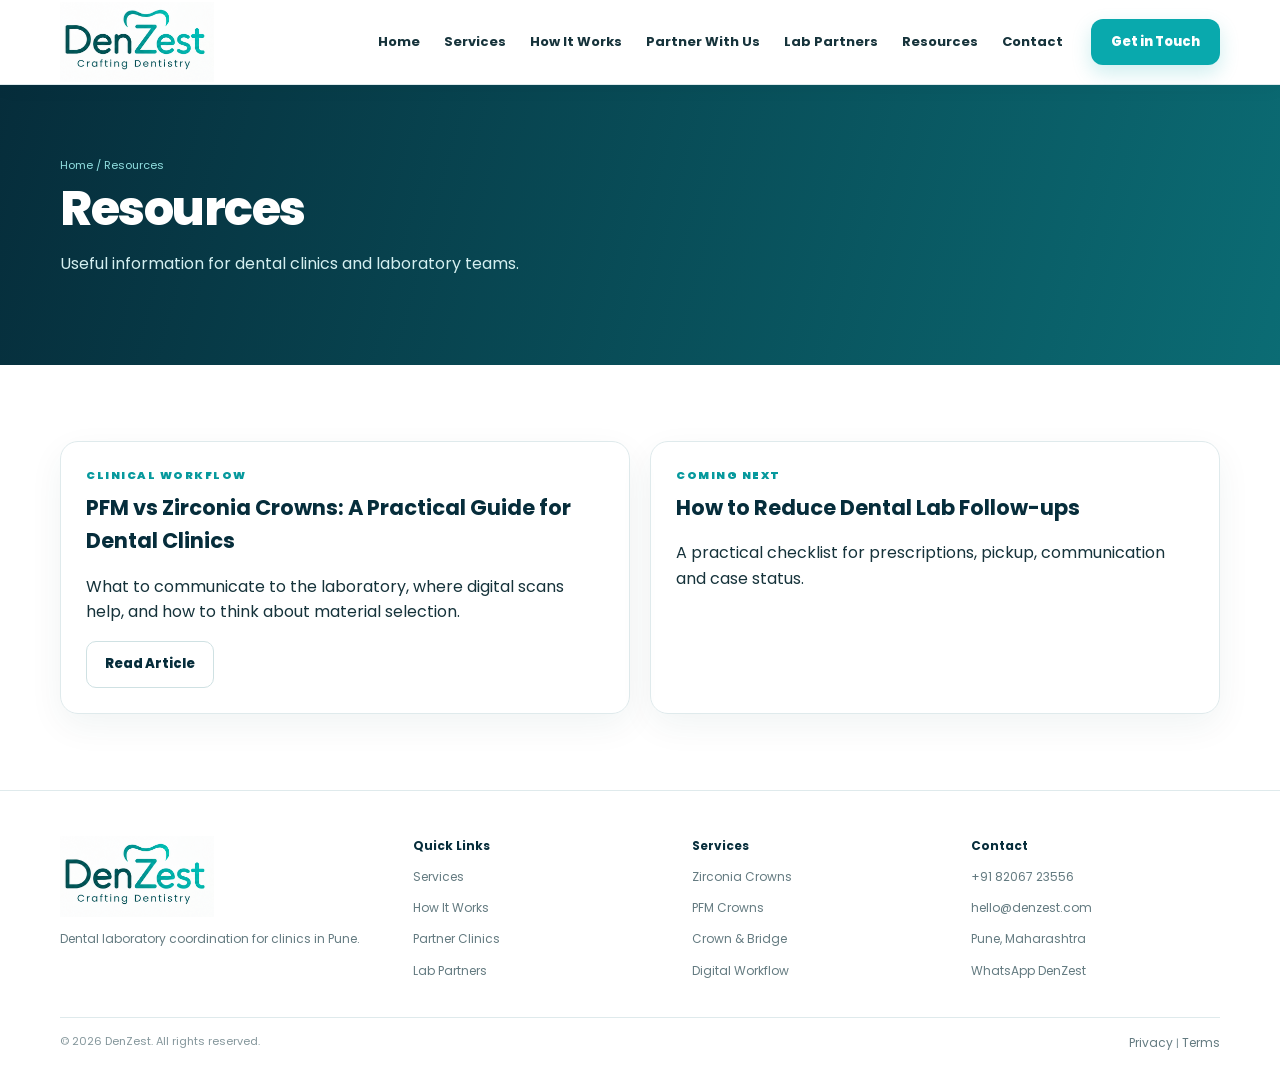
==== blog/index.html @ 4e063b83 "Adding missing assests" ====
<!doctype html><html lang="en"><head><meta charset="utf-8"><meta name="viewport" content="width=device-width,initial-scale=1"><title>Dental Lab Resources | DenZest</title><meta name="description" content="Practical dental laboratory resources for clinics, including zirconia, PFM, digital workflow and laboratory coordination topics."><link rel="canonical" href="https://www.denzest.com/blog/"><link rel="stylesheet" href="/assets/style.css"><link rel="icon" href="/assets/favicon.ico" sizes="any"><link rel="icon" type="image/png" href="/assets/favicon.png"><link rel="apple-touch-icon" href="/assets/favicon.png"></head><body>
<nav class="nav"><div class="container navin"><a class="brand" href="/index.html"><img src="/assets/denzest-original-logo.png" alt="DenZest, Crafting Dentistry" width="150"></a><div class="links"><a href="/index.html">Home</a><a href="/services.html">Services</a><a href="/how-it-works.html">How It Works</a><a href="/partner.html">Partner With Us</a><a href="/lab-partner.html">Lab Partners</a><a href="/blog/index.html">Resources</a><a href="/contact.html">Contact</a></div><a class="navcta" data-event="get_in_touch" href="/contact.html">Get in Touch</a><button class="mobilemenu" type="button" aria-label="Open navigation" aria-expanded="false">☰</button></div></nav><header class="pagehero"><div class="container"><div class="crumb">Home / Resources</div><h1>Resources</h1><p>Useful information for dental clinics and laboratory teams.</p></div></header><main class="section"><div class="container bloggrid"><article class="blogcard"><div class="eyebrow">Clinical workflow</div><h2><a href="/blog/pfm-vs-zirconia.html">PFM vs Zirconia Crowns: A Practical Guide for Dental Clinics</a></h2><p>What to communicate to the laboratory, where digital scans help, and how to think about material selection.</p><a class="btn secondary" href="/blog/pfm-vs-zirconia.html">Read Article</a></article><article class="blogcard"><div class="eyebrow">Coming next</div><h2>How to Reduce Dental Lab Follow-ups</h2><p>A practical checklist for prescriptions, pickup, communication and case status.</p></article></div></main><footer class="footer"><div class="container footergrid"><div><a class="brand" href="/index.html"><img src="/assets/denzest-original-logo.png" alt="DenZest" width="150"></a><p>Dental laboratory coordination for clinics in Pune.</p></div><div><h4>Quick Links</h4><p><a href="/services.html">Services</a></p><p><a href="/how-it-works.html">How It Works</a></p><p><a href="/partner.html">Partner Clinics</a></p><p><a href="/lab-partner.html">Lab Partners</a></p></div><div><h4>Services</h4><p><a href="/zirconia-crowns.html">Zirconia Crowns</a></p><p><a href="/services.html#pfm">PFM Crowns</a></p><p><a href="/services.html#bridge">Crown & Bridge</a></p><p><a href="/services.html#digital">Digital Workflow</a></p></div><div><h4>Contact</h4><p><a href="tel:+918206723556">+91 82067 23556</a></p><p><a href="mailto:hello@denzest.com">hello@denzest.com</a></p><p>Pune, Maharashtra</p><p><a href="https://wa.me/918206723556" target="_blank">WhatsApp DenZest</a></p></div></div><div class="container legal"><span>© 2026 DenZest. All rights reserved.</span><span><a href="/privacy.html">Privacy</a> | <a href="/privacy.html">Terms</a></span></div></footer><script src="/assets/site.js"></script></body></html>
---- assets/style.css ----
@import url('https://fonts.googleapis.com/css2?family=Poppins:wght@400;500;600;700;800&display=swap');
@import url("https://fonts.googleapis.com/css2?family=Inter:wght@400;500;600;700;800&display=swap");
:root{--navy:#062d3b;--navy2:#073f4c;--teal:#09a9ad;--cyan:#dff7f6;--ink:#16333b;--muted:#647b81;--line:#dfeaec;--bg:#f6fbfb;--white:#fff;--shadow:0 18px 50px rgba(5,45,59,.10);--radius:22px}*{box-sizing:border-box}html{scroll-behavior:smooth}body{font-family:Poppins,system-ui,-apple-system,BlinkMacSystemFont,'Segoe UI',sans-serif;margin:0;font-family:Poppins,ui-sans-serif,system-ui,-apple-system,BlinkMacSystemFont,"Segoe UI",sans-serif;color:var(--ink);background:var(--white);line-height:1.6}a{color:inherit;text-decoration:none}img{max-width:100%;display:block}.container{width:min(1160px,92%);margin:auto}.nav{position:sticky;top:0;z-index:20;background:rgba(255,255,255,.96);backdrop-filter:blur(12px);border-bottom:1px solid var(--line)}.navin{height:76px;display:flex;align-items:center;gap:28px}.brand{display:flex;align-items:center;gap:9px;font-weight:800;color:var(--navy);font-size:23px;letter-spacing:-.8px;margin-right:auto}.brandmark{width:35px;height:35px;border:3px solid var(--teal);border-radius:12px 12px 15px 15px;position:relative;transform:rotate(-3deg)}.brandmark:after{content:'Z';position:absolute;inset:3px 0 0 7px;color:var(--teal);font-weight:900;font-size:20px;transform:rotate(3deg)}.brand small{display:block;font-size:8px;letter-spacing:.7px;color:var(--teal);margin-top:-4px}.links{display:flex;gap:22px;font-size:13px;font-weight:650}.links a:hover{color:var(--teal)}.navcta,.btn{display:inline-flex;align-items:center;justify-content:center;border:0;border-radius:10px;padding:12px 18px;font-weight:750;font-size:13px;cursor:pointer}.navcta,.btn.primary{background:var(--teal);color:#fff;box-shadow:0 8px 20px rgba(9,169,173,.20)}.btn.secondary{background:#fff;color:var(--navy);border:1px solid #cfe1e3}.hero{background:linear-gradient(120deg,#f4ffff 0%,#e7fbfa 60%,#d9f5f4 100%);overflow:hidden}.hero .container{min-height:500px;display:grid;grid-template-columns:1.05fr .95fr;align-items:center;gap:20px}.eyebrow{color:#07999d;text-transform:uppercase;letter-spacing:1.5px;font-size:11px;font-weight:850}.hero h1{font-size:clamp(40px,5.5vw,68px);line-height:1.02;letter-spacing:-2.8px;color:var(--navy);margin:12px 0 18px;max-width:640px}.hero p{font-size:16px;color:#4f6b72;max-width:570px}.actions{display:flex;gap:12px;flex-wrap:wrap;margin-top:28px}.hero-art{height:390px;position:relative;display:grid;place-items:center}.hero-art img{width:min(560px,100%);height:auto;filter:drop-shadow(0 18px 28px rgba(5,45,59,.10))}.tooth{position:absolute;display:none;width:230px;height:270px;border:15px solid #fdfefe;border-radius:48% 52% 40% 44%;right:15%;top:65px;transform:rotate(12deg);box-shadow:inset -18px -22px 30px rgba(0,105,120,.08),0 25px 45px rgba(4,70,82,.12)}.tooth:before,.tooth:after{content:'';position:absolute;background:#fff;border-radius:50%;width:85px;height:120px;top:-12px}.tooth:before{left:14px}.tooth:after{right:10px}.hero-note{position:absolute;right:0;top:28px;font-family:cursive;color:var(--navy);font-size:21px;transform:rotate(-7deg);max-width:130px}.floating{position:absolute;bottom:45px;left:8%;background:#fff;border:1px solid var(--line);padding:14px 16px;border-radius:15px;box-shadow:var(--shadow);font-size:12px;font-weight:750}.featurebar{background:#fff;border-bottom:1px solid var(--line)}.features{display:grid;grid-template-columns:repeat(5,1fr);padding:22px 0}.feature{text-align:center;border-right:1px solid var(--line);padding:6px 12px;font-size:12px;font-weight:750;color:var(--navy)}.feature:last-child{border-right:0}.ico{width:30px;height:30px;border:1.5px solid var(--teal);color:var(--teal);border-radius:50%;display:grid;place-items:center;margin:0 auto 7px;font-size:14px}.section{padding:76px 0}.section.alt{background:var(--bg)}.sectionhead{text-align:center;max-width:720px;margin:0 auto 40px}.sectionhead h2{font-size:34px;letter-spacing:-1.2px;color:var(--navy);margin:8px 0}.sectionhead p{color:var(--muted)}.cards{display:grid;grid-template-columns:repeat(4,1fr);gap:18px}.card{background:#fff;border:1px solid var(--line);border-radius:18px;padding:20px;box-shadow:0 8px 30px rgba(8,60,70,.05)}.card .visual{height:120px;border-radius:14px;background:linear-gradient(145deg,#f0fbfb,#dff4f4);display:grid;place-items:center;margin-bottom:16px;overflow:hidden}.mini-tooth{width:75px;height:85px;background:#fff;border-radius:45% 48% 35% 38%;box-shadow:0 10px 20px rgba(0,80,90,.12)}.card h3{font-size:16px;color:var(--navy);margin:0 0 6px}.card p{font-size:12px;color:var(--muted);margin:0}.band{background:var(--navy);color:#fff}.stats{display:grid;grid-template-columns:repeat(4,1fr);gap:20px;padding:32px 0}.stat{text-align:center;border-right:1px solid rgba(255,255,255,.16)}.stat:last-child{border:0}.stat strong{font-size:30px;display:block}.stat span{font-size:11px;color:#b9d7db}.split{display:grid;grid-template-columns:1fr 1fr;gap:35px;align-items:center}.panel{background:#fff;border:1px solid var(--line);border-radius:22px;padding:28px;box-shadow:var(--shadow)}.panel h3{color:var(--navy);margin-top:0}.checklist{padding:0;margin:20px 0;list-style:none}.checklist li{margin:10px 0;color:#4c666d;font-size:14px}.checklist li:before{content:'✓';color:var(--teal);font-weight:900;margin-right:10px}.banner{background:linear-gradient(100deg,var(--navy),#0b6870);color:#fff;border-radius:22px;padding:30px 34px;display:flex;align-items:center;justify-content:space-between;gap:20px}.banner h3{margin:0;font-size:22px}.footer{background:#fff;border-top:1px solid var(--line);padding:45px 0 20px}.footergrid{display:grid;grid-template-columns:1.3fr 1fr 1fr 1fr;gap:30px}.footer p,.footer a{font-size:12px;color:var(--muted)}.footer h4{font-size:12px;color:var(--navy);margin:0 0 10px}.legal{border-top:1px solid var(--line);margin-top:25px;padding-top:15px;display:flex;justify-content:space-between;font-size:11px;color:#84969b}.pagehero{background:linear-gradient(105deg,var(--navy),#0b6c74);color:#fff;padding:62px 0}.pagehero h1{font-size:45px;line-height:1.1;letter-spacing:-1.5px;margin:8px 0}.pagehero p{max-width:650px;color:#d4eff0}.crumb{font-size:11px;color:#91dfe0}.service-list{display:grid;gap:18px}.service-row{display:grid;grid-template-columns:160px 1fr;gap:25px;padding:18px;background:#fff;border:1px solid var(--line);border-radius:20px;align-items:center}.service-image{height:135px;border-radius:15px;background:linear-gradient(145deg,#effafa,#d7f0ef);display:grid;place-items:center}.service-row h2{margin:0 0 5px;color:var(--navy);font-size:21px}.service-row p{margin:0;color:var(--muted);font-size:13px}.formwrap{display:grid;grid-template-columns:1.1fr .9fr;gap:24px;align-items:start}.form{background:#fff;border:1px solid var(--line);border-radius:20px;padding:25px;box-shadow:var(--shadow)}.formgrid{display:grid;grid-template-columns:1fr 1fr;gap:14px}.field{display:grid;gap:6px}.field.full{grid-column:1/-1}.field label{font-size:11px;font-weight:800;color:var(--navy)}.field input,.field textarea,.field select{width:100%;border:1px solid #cfdee1;border-radius:9px;padding:11px 12px;font:inherit;font-size:12px;outline:none}.field textarea{min-height:105px;resize:vertical}.timeline{max-width:800px;margin:auto;display:grid;gap:18px}.step{display:grid;grid-template-columns:55px 1fr;gap:18px;align-items:start}.stepno{width:45px;height:45px;border-radius:50%;background:var(--navy);color:#fff;display:grid;place-items:center;font-size:12px;font-weight:850}.step h3{margin:0;color:var(--navy);font-size:17px}.step p{margin:3px 0;color:var(--muted);font-size:13px}.article{max-width:820px;margin:auto}.article h2{color:var(--navy);margin-top:35px}.article p,.article li{color:#526b72;font-size:15px}.bloggrid{display:grid;grid-template-columns:repeat(2,1fr);gap:20px}.blogcard{border:1px solid var(--line);border-radius:18px;padding:25px}.blogcard h2{margin:6px 0;color:var(--navy);font-size:21px}.notice{padding:14px 16px;background:#eaf9f8;border-left:4px solid var(--teal);border-radius:8px;color:#45636a;font-size:13px}.mobilemenu{display:none}@media(max-width:850px){.links{display:none}.mobilemenu{display:block}.hero .container,.split,.formwrap{grid-template-columns:1fr}.hero-art{height:300px}.features{grid-template-columns:repeat(2,1fr)}.feature:nth-child(2){border-right:0}.cards{grid-template-columns:repeat(2,1fr)}.stats{grid-template-columns:repeat(2,1fr)}.stat:nth-child(2){border-right:0}.footergrid{grid-template-columns:1fr 1fr}.service-row{grid-template-columns:1fr}.bloggrid{grid-template-columns:1fr}}@media(max-width:560px){.navin{height:68px}.hero h1{font-size:42px}.hero-art{height:250px}.tooth{width:175px;height:205px;right:18%;top:35px}.features,.cards,.stats,.footergrid,.formgrid{grid-template-columns:1fr}.feature,.stat{border-right:0;border-bottom:1px solid var(--line);padding:12px}.feature:last-child,.stat:last-child{border-bottom:0}.section{padding:55px 0}.pagehero h1{font-size:36px}.banner{display:block}.banner .btn{margin-top:15px}.topbar .container{display:none}}


/* Google Forms embedding */
.google-form-card { overflow: hidden; }
.google-form-embed { width: 100%; overflow: hidden; border-radius: 14px; background: #fff; }
.google-form-embed iframe { display: block; width: 100%; max-width: 100%; border: 0; background: #fff; }
@media (max-width: 760px) {
  .google-form-card { padding: 18px !important; }
  .google-form-embed { margin-left: -2px; width: calc(100% + 4px); }
}

/* Refined Google Forms layout */
.google-form-card{min-width:0}
.google-form-embed{height:900px;overflow:auto;border:1px solid var(--line);border-radius:14px}
.google-form-embed iframe{min-height:0}
@media(max-width:760px){.google-form-embed{height:720px}}
.service-image img{width:100%;height:100%;object-fit:cover}
.hero-photo{width:100%;height:auto;border-radius:28px}

.form-intro{color:var(--muted);font-size:13px;margin-top:-6px;margin-bottom:18px}


/* Final visual refinements */
.nav{position:sticky;top:0;z-index:20;background:rgba(255,255,255,.98);backdrop-filter:blur(10px);border-bottom:1px solid var(--line);box-shadow:0 4px 18px rgba(5,45,59,.04)}
.navin{height:84px}
.brand img{width:154px;height:auto}
.links{gap:24px;font-size:13px}
.navcta{padding:13px 20px;border-radius:12px}
.hero .container{min-height:540px;grid-template-columns:1.02fr .98fr}
.hero h1{font-family:Poppins,ui-sans-serif,system-ui,sans-serif;font-size:clamp(44px,5vw,66px);font-weight:800;letter-spacing:-3px;max-width:650px}
.hero p{font-size:17px;line-height:1.75}
.hero-art{min-height:430px;height:auto;padding:24px 0}
.hero-art img{display:block;width:min(620px,110%);max-height:470px;height:auto;object-fit:contain}
.hero-note{right:3%;top:58px;font-size:20px;line-height:1.25}
.floating{bottom:32px;left:2%;padding:15px 18px;border-radius:16px}
.sectionhead h2,.section h2,.pagehero h1{font-family:Poppins,ui-sans-serif,system-ui,sans-serif}
.pagehero{padding:72px 0}
.pagehero h1{font-size:48px;font-weight:800}
.card,.panel,.form,.blogcard{box-shadow:0 12px 35px rgba(8,60,70,.06)}
.service-image img{object-fit:contain;padding:12px}
.google-form-card{padding:26px}
.google-form-embed{height:760px;overflow:auto;border:1px solid #e3ecee;border-radius:14px;scrollbar-width:thin;background:#fff}
.google-form-embed iframe{display:block;width:100%;border:0}
.formwrap{align-items:start}
@media(max-width:850px){.navin{height:74px}.hero .container{min-height:auto;padding-top:36px;padding-bottom:36px}.hero-art{min-height:300px}.hero-art img{max-height:320px}.links{display:none}.navcta{margin-left:auto}.mobilemenu{font-size:24px;color:var(--navy);cursor:pointer}.pagehero{padding:55px 0}}
@media(max-width:560px){.container{width:min(94%,1160px)}.navin{height:68px}.brand img{width:132px}.navcta{padding:10px 14px;font-size:12px}.hero h1{font-size:42px;letter-spacing:-2px}.hero p{font-size:15px}.hero-art{min-height:250px;padding:5px 0}.hero-art img{max-height:260px}.hero-note{font-size:16px;right:2%;top:20px}.floating{font-size:11px;bottom:10px;left:0}.pagehero h1{font-size:37px}.google-form-card{padding:16px}.google-form-embed{height:720px}}


/* Mobile navigation */
@media(max-width:850px){
  .nav{position:sticky}
  .navin{position:relative}
  .mobilemenu{display:grid;place-items:center;width:42px;height:42px;border:1px solid var(--line);border-radius:10px;background:#fff;color:var(--navy);font-size:20px;cursor:pointer}
  .links.mobile-open{display:flex;position:absolute;left:0;right:0;top:74px;flex-direction:column;gap:0;padding:8px;background:#fff;border:1px solid var(--line);border-top:0;box-shadow:0 16px 30px rgba(5,45,59,.10);border-radius:0 0 14px 14px}
  .links.mobile-open a{padding:12px 16px;border-bottom:1px solid #eef3f4}
  .links.mobile-open a:last-child{border-bottom:0}
}
@media(max-width:560px){.links.mobile-open{top:68px}.mobilemenu{width:38px;height:38px}}

/* Minimal fixes: service pickup illustration and zirconia page image */
.service-row .service-image img[src*="pickup-service"]{width:92%;height:92%;object-fit:contain;padding:8px}
.zirconia-hero-image{padding:0;overflow:hidden;min-height:300px;background:linear-gradient(145deg,#effafa,#d6efef);display:flex;align-items:center;justify-content:center}
.zirconia-hero-image img{width:100%;height:100%;min-height:300px;object-fit:cover;border-radius:20px}
@media(max-width:850px){.zirconia-hero-image img{min-height:260px}}

/* Minimal hero accent: only the word "Simplified" */
.hero-accent{color:var(--teal)}

/* Mobile stability pass — keeps desktop layout unchanged */
/* Mobile hero: stack text and artwork so the heading always has full width. */
@media (max-width:850px){
  .hero .container{display:block;}
  .hero .container > div:first-child{width:100%;max-width:none;}
  .hero-art{width:100%;margin-top:24px;}
  .hero h1{max-width:none;width:100%;}
}

@media (max-width:850px){
  .container{min-width:0}
  .hero .container > *,.split > *,.formwrap > *{min-width:0}
  .hero-art{width:100%;min-width:0;overflow:hidden}
  .hero-art img{width:100%;max-width:100%;margin-left:auto;margin-right:auto}
  .navin > *{min-width:0}
  .links.mobile-open{max-height:calc(100vh - 68px);overflow-y:auto;overflow-x:hidden}
  .google-form-embed,.google-form-embed iframe{max-width:100%}
}
@media (max-width:560px){
  body{overflow-x:hidden}
  .hero h1,.pagehero h1{overflow-wrap:break-word;word-break:normal}
  .hero .actions .btn{min-height:44px}
  .banner{width:100%}
  .legal{gap:10px;flex-wrap:wrap}
}
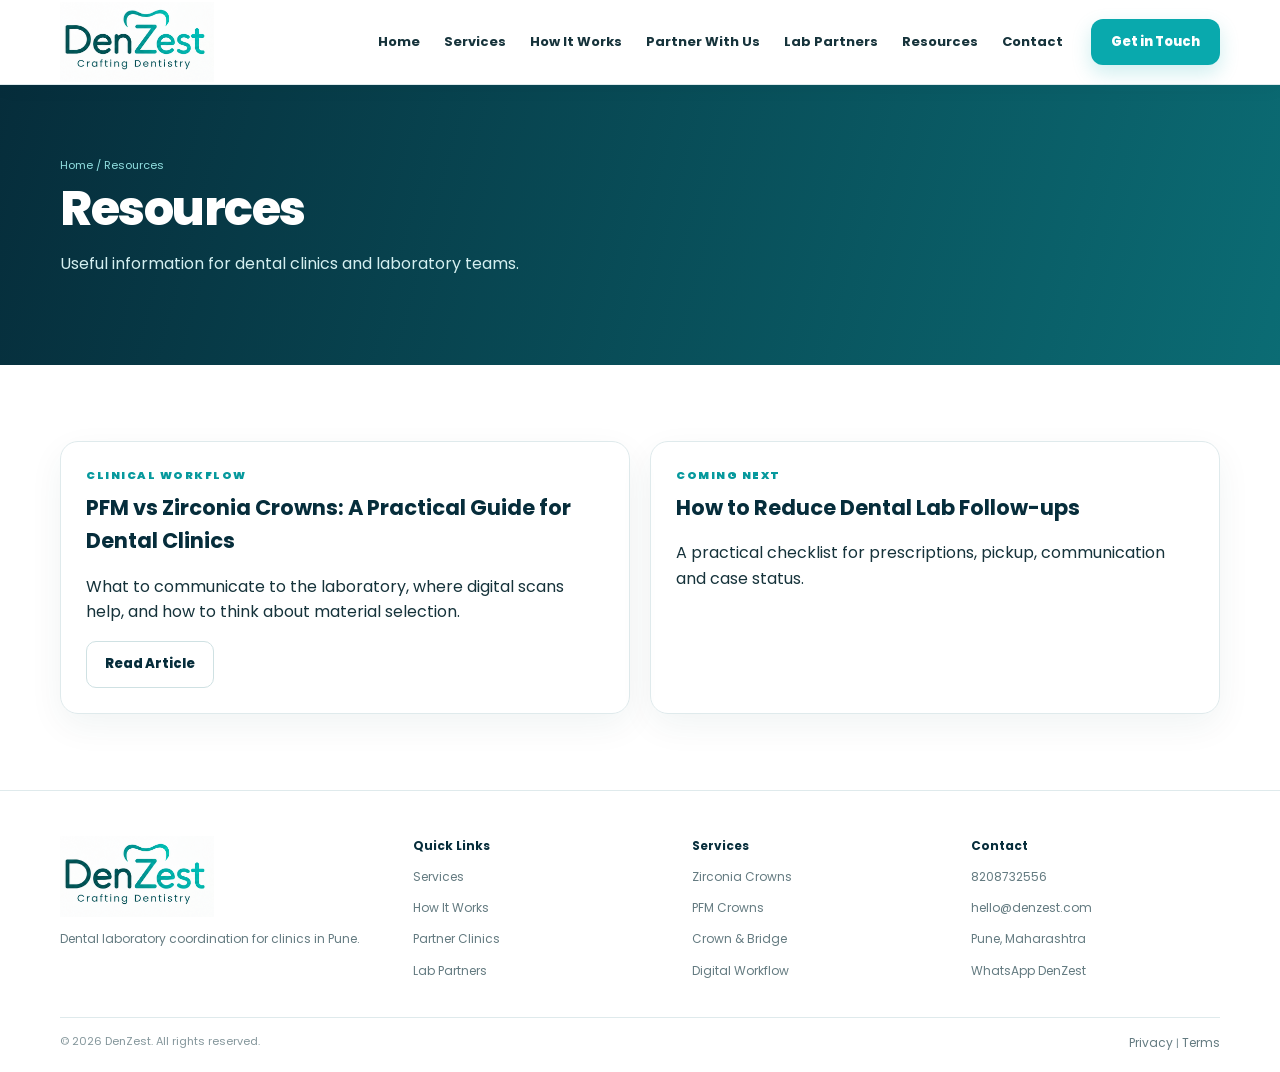
==== commit 6251a4de: "Number fixes" ====
--- a/blog/index.html
+++ b/blog/index.html
@@ -1,2 +1,2 @@
-<!doctype html><html lang="en"><head><meta charset="utf-8"><meta name="viewport" content="width=device-width,initial-scale=1"><title>Dental Lab Resources | DenZest</title><meta name="description" content="Practical dental laboratory resources for clinics, including zirconia, PFM, digital workflow and laboratory coordination topics."><link rel="canonical" href="https://www.denzest.com/blog/"><link rel="stylesheet" href="/assets/style.css"><link rel="icon" href="/assets/favicon.ico" sizes="any"><link rel="icon" type="image/png" href="/assets/favicon.png"><link rel="apple-touch-icon" href="/assets/favicon.png"></head><body>
-<nav class="nav"><div class="container navin"><a class="brand" href="/index.html"><img src="/assets/denzest-original-logo.png" alt="DenZest, Crafting Dentistry" width="150"></a><div class="links"><a href="/index.html">Home</a><a href="/services.html">Services</a><a href="/how-it-works.html">How It Works</a><a href="/partner.html">Partner With Us</a><a href="/lab-partner.html">Lab Partners</a><a href="/blog/index.html">Resources</a><a href="/contact.html">Contact</a></div><a class="navcta" data-event="get_in_touch" href="/contact.html">Get in Touch</a><button class="mobilemenu" type="button" aria-label="Open navigation" aria-expanded="false">☰</button></div></nav><header class="pagehero"><div class="container"><div class="crumb">Home / Resources</div><h1>Resources</h1><p>Useful information for dental clinics and laboratory teams.</p></div></header><main class="section"><div class="container bloggrid"><article class="blogcard"><div class="eyebrow">Clinical workflow</div><h2><a href="/blog/pfm-vs-zirconia.html">PFM vs Zirconia Crowns: A Practical Guide for Dental Clinics</a></h2><p>What to communicate to the laboratory, where digital scans help, and how to think about material selection.</p><a class="btn secondary" href="/blog/pfm-vs-zirconia.html">Read Article</a></article><article class="blogcard"><div class="eyebrow">Coming next</div><h2>How to Reduce Dental Lab Follow-ups</h2><p>A practical checklist for prescriptions, pickup, communication and case status.</p></article></div></main><footer class="footer"><div class="container footergrid"><div><a class="brand" href="/index.html"><img src="/assets/denzest-original-logo.png" alt="DenZest" width="150"></a><p>Dental laboratory coordination for clinics in Pune.</p></div><div><h4>Quick Links</h4><p><a href="/services.html">Services</a></p><p><a href="/how-it-works.html">How It Works</a></p><p><a href="/partner.html">Partner Clinics</a></p><p><a href="/lab-partner.html">Lab Partners</a></p></div><div><h4>Services</h4><p><a href="/zirconia-crowns.html">Zirconia Crowns</a></p><p><a href="/services.html#pfm">PFM Crowns</a></p><p><a href="/services.html#bridge">Crown & Bridge</a></p><p><a href="/services.html#digital">Digital Workflow</a></p></div><div><h4>Contact</h4><p><a href="tel:+918206723556">+91 82067 23556</a></p><p><a href="mailto:hello@denzest.com">hello@denzest.com</a></p><p>Pune, Maharashtra</p><p><a href="https://wa.me/918206723556" target="_blank">WhatsApp DenZest</a></p></div></div><div class="container legal"><span>© 2026 DenZest. All rights reserved.</span><span><a href="/privacy.html">Privacy</a> | <a href="/privacy.html">Terms</a></span></div></footer><script src="/assets/site.js"></script></body></html>
+<!doctype html><html lang="en"><head><meta charset="utf-8"><meta name="viewport" content="width=device-width,initial-scale=1"><title>Dental Lab Resources | DenZest</title><meta name="description" content="Practical dental laboratory resources for clinics, including zirconia, PFM, digital workflow and laboratory coordination topics."><link rel="canonical" href="https://www.denzest.com/blog/"><meta property="og:title" content="Dental Lab Resources | DenZest"><meta property="og:description" content="Practical dental laboratory resources for clinics, including zirconia, PFM, digital workflow and laboratory coordination topics."><meta property="og:type" content="website"><meta property="og:url" content="https://www.denzest.com/blog/"><meta property="og:site_name" content="DenZest"><meta property="og:locale" content="en_IN"><meta property="og:image:secure_url" content="https://www.denzest.com/assets/og-denzest-v2.png"><meta property="og:image:type" content="image/png"><meta property="og:image:width" content="1200"><meta property="og:image:height" content="630"><meta property="og:image" content="https://www.denzest.com/assets/og-denzest-v2.png"><meta property="og:image:alt" content="DenZest - Better Dentistry Together"><meta name="twitter:card" content="summary_large_image"><meta name="twitter:title" content="Dental Lab Resources | DenZest"><meta name="twitter:description" content="Practical dental laboratory resources for clinics, including zirconia, PFM, digital workflow and laboratory coordination topics."><meta name="twitter:image" content="https://www.denzest.com/assets/og-denzest-v2.png"><meta name="theme-color" content="#062d3b"><link rel="stylesheet" href="../assets/style.css"><link rel="icon" href="../assets/favicon.ico" sizes="any"><link rel="icon" type="image/png" href="../assets/favicon.png"><link rel="apple-touch-icon" href="../assets/favicon.png"></head><body>
+<nav class="nav"><div class="container navin"><a class="brand" href="../index.html"><img src="../assets/denzest-original-logo.png" alt="DenZest, Crafting Dentistry" width="150"></a><div class="links"><a href="../index.html">Home</a><a href="../services.html">Services</a><a href="../how-it-works.html">How It Works</a><a href="../partner.html">Partner With Us</a><a href="../lab-partner.html">Lab Partners</a><a href="index.html">Resources</a><a href="../contact.html">Contact</a></div><a class="navcta" data-event="get_in_touch" href="../contact.html">Get in Touch</a><button class="mobilemenu" type="button" aria-label="Open navigation" aria-expanded="false">☰</button></div></nav><header class="pagehero"><div class="container"><div class="crumb">Home / Resources</div><h1>Resources</h1><p>Useful information for dental clinics and laboratory teams.</p></div></header><main class="section"><div class="container bloggrid"><article class="blogcard"><div class="eyebrow">Clinical workflow</div><h2><a href="pfm-vs-zirconia.html">PFM vs Zirconia Crowns: A Practical Guide for Dental Clinics</a></h2><p>What to communicate to the laboratory, where digital scans help, and how to think about material selection.</p><a class="btn secondary" href="pfm-vs-zirconia.html">Read Article</a></article><article class="blogcard"><div class="eyebrow">Coming next</div><h2>How to Reduce Dental Lab Follow-ups</h2><p>A practical checklist for prescriptions, pickup, communication and case status.</p></article></div></main><footer class="footer"><div class="container footergrid"><div><a class="brand" href="../index.html"><img src="../assets/denzest-original-logo.png" alt="DenZest" width="150"></a><p>Dental laboratory coordination for clinics in Pune.</p></div><div><h4>Quick Links</h4><p><a href="../services.html">Services</a></p><p><a href="../how-it-works.html">How It Works</a></p><p><a href="../partner.html">Partner Clinics</a></p><p><a href="../lab-partner.html">Lab Partners</a></p></div><div><h4>Services</h4><p><a href="../zirconia-crowns.html">Zirconia Crowns</a></p><p><a href="../services.html#pfm">PFM Crowns</a></p><p><a href="../services.html#bridge">Crown & Bridge</a></p><p><a href="../services.html#digital">Digital Workflow</a></p></div><div><h4>Contact</h4><p><a href="tel:+919970062562">8208732556</a></p><p><a href="mailto:hello@denzest.com">hello@denzest.com</a></p><p>Pune, Maharashtra</p><p><a href="https://wa.me/919970062562" target="_blank">WhatsApp DenZest</a></p></div></div><div class="container legal"><span>© 2026 DenZest. All rights reserved.</span><span><a href="../privacy.html">Privacy</a> | <a href="../privacy.html">Terms</a></span></div></footer><script src="../assets/site.js"></script></body></html>
--- a/assets/style.css
+++ b/assets/style.css
@@ -94,3 +94,19 @@
   .banner{width:100%}
   .legal{gap:10px;flex-wrap:wrap}
 }
+
+/* Contact page — compact, centered form with contact details below */
+.contact-section{padding-top:52px;padding-bottom:58px}
+.contact-layout{max-width:860px;margin:0 auto}
+.contact-intro{text-align:center;margin:0 auto 20px}
+.contact-intro h2{font-size:32px;color:var(--navy);margin:6px 0 4px}
+.contact-intro p{color:var(--muted);margin:0}
+.contact-form-card{padding:14px;max-width:860px;margin:0 auto}
+.contact-form-card .google-form-embed{height:760px}
+.contact-info-strip{display:grid;grid-template-columns:repeat(4,1fr);gap:0;margin-top:20px;background:#fff;border:1px solid var(--line);border-radius:18px;box-shadow:0 10px 28px rgba(8,60,70,.05);overflow:hidden}
+.contact-info-strip>div{padding:18px 20px;border-right:1px solid var(--line)}
+.contact-info-strip>div:last-child{border-right:0}
+.contact-info-strip h3{font-size:13px;color:var(--navy);margin:0 0 5px}
+.contact-info-strip a,.contact-info-strip span{font-size:12px;color:var(--muted)}
+@media(max-width:850px){.contact-info-strip{grid-template-columns:repeat(2,1fr)}.contact-info-strip>div:nth-child(2){border-right:0}.contact-info-strip>div:nth-child(-n+2){border-bottom:1px solid var(--line)}}
+@media(max-width:560px){.contact-section{padding-top:40px}.contact-intro h2{font-size:28px}.contact-form-card{padding:8px}.contact-form-card .google-form-embed{height:700px}.contact-info-strip{grid-template-columns:1fr;margin-top:16px}.contact-info-strip>div{border-right:0!important;border-bottom:1px solid var(--line)!important}.contact-info-strip>div:last-child{border-bottom:0!important}}
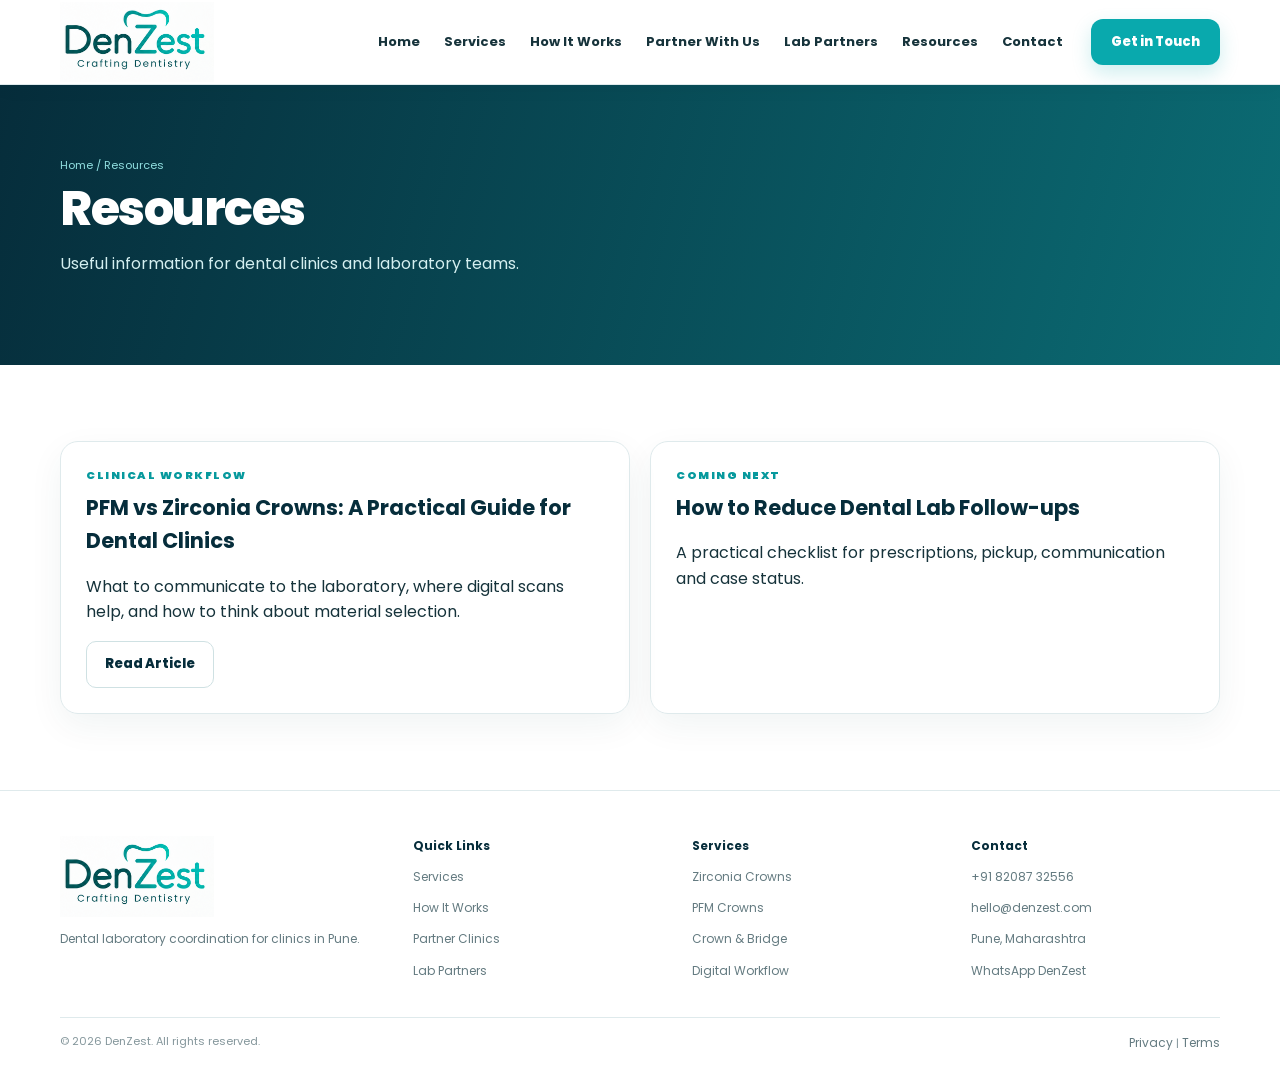
==== commit 586d9c41: "Fixes" ====
--- a/blog/index.html
+++ b/blog/index.html
@@ -1,2 +1,2 @@
 <!doctype html><html lang="en"><head><meta charset="utf-8"><meta name="viewport" content="width=device-width,initial-scale=1"><title>Dental Lab Resources | DenZest</title><meta name="description" content="Practical dental laboratory resources for clinics, including zirconia, PFM, digital workflow and laboratory coordination topics."><link rel="canonical" href="https://www.denzest.com/blog/"><meta property="og:title" content="Dental Lab Resources | DenZest"><meta property="og:description" content="Practical dental laboratory resources for clinics, including zirconia, PFM, digital workflow and laboratory coordination topics."><meta property="og:type" content="website"><meta property="og:url" content="https://www.denzest.com/blog/"><meta property="og:site_name" content="DenZest"><meta property="og:locale" content="en_IN"><meta property="og:image:secure_url" content="https://www.denzest.com/assets/og-denzest-v2.png"><meta property="og:image:type" content="image/png"><meta property="og:image:width" content="1200"><meta property="og:image:height" content="630"><meta property="og:image" content="https://www.denzest.com/assets/og-denzest-v2.png"><meta property="og:image:alt" content="DenZest - Better Dentistry Together"><meta name="twitter:card" content="summary_large_image"><meta name="twitter:title" content="Dental Lab Resources | DenZest"><meta name="twitter:description" content="Practical dental laboratory resources for clinics, including zirconia, PFM, digital workflow and laboratory coordination topics."><meta name="twitter:image" content="https://www.denzest.com/assets/og-denzest-v2.png"><meta name="theme-color" content="#062d3b"><link rel="stylesheet" href="../assets/style.css"><link rel="icon" href="../assets/favicon.ico" sizes="any"><link rel="icon" type="image/png" href="../assets/favicon.png"><link rel="apple-touch-icon" href="../assets/favicon.png"></head><body>
-<nav class="nav"><div class="container navin"><a class="brand" href="../index.html"><img src="../assets/denzest-original-logo.png" alt="DenZest, Crafting Dentistry" width="150"></a><div class="links"><a href="../index.html">Home</a><a href="../services.html">Services</a><a href="../how-it-works.html">How It Works</a><a href="../partner.html">Partner With Us</a><a href="../lab-partner.html">Lab Partners</a><a href="index.html">Resources</a><a href="../contact.html">Contact</a></div><a class="navcta" data-event="get_in_touch" href="../contact.html">Get in Touch</a><button class="mobilemenu" type="button" aria-label="Open navigation" aria-expanded="false">☰</button></div></nav><header class="pagehero"><div class="container"><div class="crumb">Home / Resources</div><h1>Resources</h1><p>Useful information for dental clinics and laboratory teams.</p></div></header><main class="section"><div class="container bloggrid"><article class="blogcard"><div class="eyebrow">Clinical workflow</div><h2><a href="pfm-vs-zirconia.html">PFM vs Zirconia Crowns: A Practical Guide for Dental Clinics</a></h2><p>What to communicate to the laboratory, where digital scans help, and how to think about material selection.</p><a class="btn secondary" href="pfm-vs-zirconia.html">Read Article</a></article><article class="blogcard"><div class="eyebrow">Coming next</div><h2>How to Reduce Dental Lab Follow-ups</h2><p>A practical checklist for prescriptions, pickup, communication and case status.</p></article></div></main><footer class="footer"><div class="container footergrid"><div><a class="brand" href="../index.html"><img src="../assets/denzest-original-logo.png" alt="DenZest" width="150"></a><p>Dental laboratory coordination for clinics in Pune.</p></div><div><h4>Quick Links</h4><p><a href="../services.html">Services</a></p><p><a href="../how-it-works.html">How It Works</a></p><p><a href="../partner.html">Partner Clinics</a></p><p><a href="../lab-partner.html">Lab Partners</a></p></div><div><h4>Services</h4><p><a href="../zirconia-crowns.html">Zirconia Crowns</a></p><p><a href="../services.html#pfm">PFM Crowns</a></p><p><a href="../services.html#bridge">Crown & Bridge</a></p><p><a href="../services.html#digital">Digital Workflow</a></p></div><div><h4>Contact</h4><p><a href="tel:+919970062562">8208732556</a></p><p><a href="mailto:hello@denzest.com">hello@denzest.com</a></p><p>Pune, Maharashtra</p><p><a href="https://wa.me/919970062562" target="_blank">WhatsApp DenZest</a></p></div></div><div class="container legal"><span>© 2026 DenZest. All rights reserved.</span><span><a href="../privacy.html">Privacy</a> | <a href="../privacy.html">Terms</a></span></div></footer><script src="../assets/site.js"></script></body></html>
+<nav class="nav"><div class="container navin"><a class="brand" href="../index.html"><img src="../assets/denzest-original-logo.png" alt="DenZest, Crafting Dentistry" width="150"></a><div class="links"><a href="../index.html">Home</a><a href="../services.html">Services</a><a href="../how-it-works.html">How It Works</a><a href="../partner.html">Partner With Us</a><a href="../lab-partner.html">Lab Partners</a><a href="index.html">Resources</a><a href="../contact.html">Contact</a></div><a class="navcta" data-event="get_in_touch" href="../contact.html">Get in Touch</a><button class="mobilemenu" type="button" aria-label="Open navigation" aria-expanded="false">☰</button></div></nav><header class="pagehero"><div class="container"><div class="crumb">Home / Resources</div><h1>Resources</h1><p>Useful information for dental clinics and laboratory teams.</p></div></header><main class="section"><div class="container bloggrid"><article class="blogcard"><div class="eyebrow">Clinical workflow</div><h2><a href="pfm-vs-zirconia.html">PFM vs Zirconia Crowns: A Practical Guide for Dental Clinics</a></h2><p>What to communicate to the laboratory, where digital scans help, and how to think about material selection.</p><a class="btn secondary" href="pfm-vs-zirconia.html">Read Article</a></article><article class="blogcard"><div class="eyebrow">Coming next</div><h2>How to Reduce Dental Lab Follow-ups</h2><p>A practical checklist for prescriptions, pickup, communication and case status.</p></article></div></main><footer class="footer"><div class="container footergrid"><div><a class="brand" href="../index.html"><img src="../assets/denzest-original-logo.png" alt="DenZest" width="150"></a><p>Dental laboratory coordination for clinics in Pune.</p></div><div><h4>Quick Links</h4><p><a href="../services.html">Services</a></p><p><a href="../how-it-works.html">How It Works</a></p><p><a href="../partner.html">Partner Clinics</a></p><p><a href="../lab-partner.html">Lab Partners</a></p></div><div><h4>Services</h4><p><a href="../zirconia-crowns.html">Zirconia Crowns</a></p><p><a href="../services.html#pfm">PFM Crowns</a></p><p><a href="../services.html#bridge">Crown & Bridge</a></p><p><a href="../services.html#digital">Digital Workflow</a></p></div><div><h4>Contact</h4><p><a href="tel:+918208732556">+91 82087 32556</a></p><p><a href="mailto:hello@denzest.com">hello@denzest.com</a></p><p>Pune, Maharashtra</p><p><a href="https://wa.me/918208732556" target="_blank">WhatsApp DenZest</a></p></div></div><div class="container legal"><span>© 2026 DenZest. All rights reserved.</span><span><a href="../privacy.html">Privacy</a> | <a href="../privacy.html">Terms</a></span></div></footer><script src="../assets/site.js"></script></body></html>
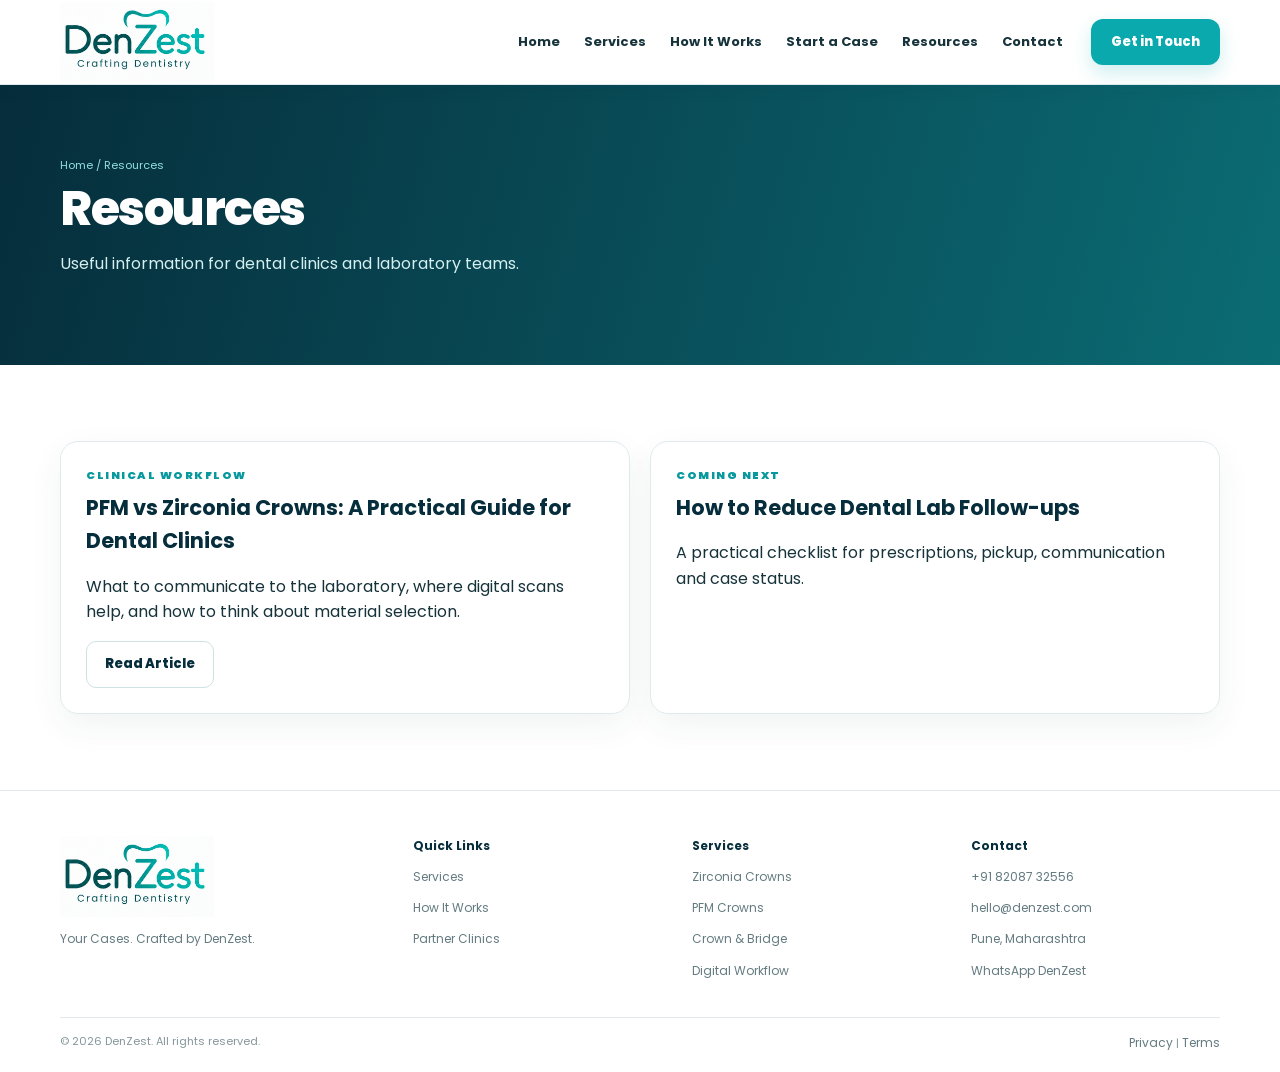
==== commit 9eb7bf8f: "Updated all branding and workflows" ====
--- a/blog/index.html
+++ b/blog/index.html
@@ -1,2 +1,9 @@
-<!doctype html><html lang="en"><head><meta charset="utf-8"><meta name="viewport" content="width=device-width,initial-scale=1"><title>Dental Lab Resources | DenZest</title><meta name="description" content="Practical dental laboratory resources for clinics, including zirconia, PFM, digital workflow and laboratory coordination topics."><link rel="canonical" href="https://www.denzest.com/blog/"><meta property="og:title" content="Dental Lab Resources | DenZest"><meta property="og:description" content="Practical dental laboratory resources for clinics, including zirconia, PFM, digital workflow and laboratory coordination topics."><meta property="og:type" content="website"><meta property="og:url" content="https://www.denzest.com/blog/"><meta property="og:site_name" content="DenZest"><meta property="og:locale" content="en_IN"><meta property="og:image:secure_url" content="https://www.denzest.com/assets/og-denzest-v2.png"><meta property="og:image:type" content="image/png"><meta property="og:image:width" content="1200"><meta property="og:image:height" content="630"><meta property="og:image" content="https://www.denzest.com/assets/og-denzest-v2.png"><meta property="og:image:alt" content="DenZest - Better Dentistry Together"><meta name="twitter:card" content="summary_large_image"><meta name="twitter:title" content="Dental Lab Resources | DenZest"><meta name="twitter:description" content="Practical dental laboratory resources for clinics, including zirconia, PFM, digital workflow and laboratory coordination topics."><meta name="twitter:image" content="https://www.denzest.com/assets/og-denzest-v2.png"><meta name="theme-color" content="#062d3b"><link rel="stylesheet" href="../assets/style.css"><link rel="icon" href="../assets/favicon.ico" sizes="any"><link rel="icon" type="image/png" href="../assets/favicon.png"><link rel="apple-touch-icon" href="../assets/favicon.png"></head><body>
-<nav class="nav"><div class="container navin"><a class="brand" href="../index.html"><img src="../assets/denzest-original-logo.png" alt="DenZest, Crafting Dentistry" width="150"></a><div class="links"><a href="../index.html">Home</a><a href="../services.html">Services</a><a href="../how-it-works.html">How It Works</a><a href="../partner.html">Partner With Us</a><a href="../lab-partner.html">Lab Partners</a><a href="index.html">Resources</a><a href="../contact.html">Contact</a></div><a class="navcta" data-event="get_in_touch" href="../contact.html">Get in Touch</a><button class="mobilemenu" type="button" aria-label="Open navigation" aria-expanded="false">☰</button></div></nav><header class="pagehero"><div class="container"><div class="crumb">Home / Resources</div><h1>Resources</h1><p>Useful information for dental clinics and laboratory teams.</p></div></header><main class="section"><div class="container bloggrid"><article class="blogcard"><div class="eyebrow">Clinical workflow</div><h2><a href="pfm-vs-zirconia.html">PFM vs Zirconia Crowns: A Practical Guide for Dental Clinics</a></h2><p>What to communicate to the laboratory, where digital scans help, and how to think about material selection.</p><a class="btn secondary" href="pfm-vs-zirconia.html">Read Article</a></article><article class="blogcard"><div class="eyebrow">Coming next</div><h2>How to Reduce Dental Lab Follow-ups</h2><p>A practical checklist for prescriptions, pickup, communication and case status.</p></article></div></main><footer class="footer"><div class="container footergrid"><div><a class="brand" href="../index.html"><img src="../assets/denzest-original-logo.png" alt="DenZest" width="150"></a><p>Dental laboratory coordination for clinics in Pune.</p></div><div><h4>Quick Links</h4><p><a href="../services.html">Services</a></p><p><a href="../how-it-works.html">How It Works</a></p><p><a href="../partner.html">Partner Clinics</a></p><p><a href="../lab-partner.html">Lab Partners</a></p></div><div><h4>Services</h4><p><a href="../zirconia-crowns.html">Zirconia Crowns</a></p><p><a href="../services.html#pfm">PFM Crowns</a></p><p><a href="../services.html#bridge">Crown & Bridge</a></p><p><a href="../services.html#digital">Digital Workflow</a></p></div><div><h4>Contact</h4><p><a href="tel:+918208732556">+91 82087 32556</a></p><p><a href="mailto:hello@denzest.com">hello@denzest.com</a></p><p>Pune, Maharashtra</p><p><a href="https://wa.me/918208732556" target="_blank">WhatsApp DenZest</a></p></div></div><div class="container legal"><span>© 2026 DenZest. All rights reserved.</span><span><a href="../privacy.html">Privacy</a> | <a href="../privacy.html">Terms</a></span></div></footer><script src="../assets/site.js"></script></body></html>
+<!doctype html><html lang="en"><head><meta charset="utf-8"><meta name="viewport" content="width=device-width,initial-scale=1"><title>Dental Laboratory Resources | DenZest</title><meta name="description" content="Practical dental laboratory resources for clinics, including zirconia, PFM, case communication, digital workflows and dental laboratory services."><link rel="canonical" href="https://www.denzest.com/blog/"><meta property="og:title" content="Dental Laboratory Resources | DenZest"><meta property="og:description" content="Practical dental laboratory resources for clinics, including zirconia, PFM, case communication, digital workflows and dental laboratory services."><meta property="og:type" content="website"><meta property="og:url" content="https://www.denzest.com/blog/"><meta property="og:site_name" content="DenZest"><meta property="og:locale" content="en_IN"><meta property="og:image:secure_url" content="https://www.denzest.com/assets/og-denzest-v2.png"><meta property="og:image:type" content="image/png"><meta property="og:image:width" content="1200"><meta property="og:image:height" content="630"><meta property="og:image" content="https://www.denzest.com/assets/og-denzest-v2.png"><meta property="og:image:alt" content="DenZest - Better Dentistry Together"><meta name="twitter:card" content="summary_large_image"><meta name="twitter:title" content="Dental Laboratory Resources | DenZest"><meta name="twitter:description" content="Practical dental laboratory resources for clinics, including zirconia, PFM, case communication, digital workflows and dental laboratory services."><meta name="twitter:image" content="https://www.denzest.com/assets/og-denzest-v2.png"><meta name="theme-color" content="#062d3b"><link rel="stylesheet" href="../assets/style.css"><link rel="icon" href="../assets/favicon.ico" sizes="any"><link rel="icon" type="image/png" href="../assets/favicon.png"><link rel="apple-touch-icon" href="../assets/favicon.png"><script type="text/javascript">
+    (function(c,l,a,r,i,t,y){
+        c[a]=c[a]||function(){(c[a].q=c[a].q||[]).push(arguments)};
+        t=l.createElement(r);t.async=1;t.src="https://www.clarity.ms/tag/"+i;
+        y=l.getElementsByTagName(r)[0];y.parentNode.insertBefore(t,y);
+    })(window, document, "clarity", "script", "ygi3sx2bf3");
+</script>
+</head><body>
+<nav class="nav"><div class="container navin"><a class="brand" href="../index.html"><img src="../assets/denzest-original-logo.png" alt="DenZest, Crafting Dentistry" width="150"></a><div class="links"><a href="../index.html">Home</a><a href="../services.html">Services</a><a href="../how-it-works.html">How It Works</a><a href="../partner.html">Start a Case</a><a href="index.html">Resources</a><a href="../contact.html">Contact</a></div><a class="navcta" data-event="get_in_touch" href="../contact.html">Get in Touch</a><button class="mobilemenu" type="button" aria-label="Open navigation" aria-expanded="false">☰</button></div></nav><header class="pagehero"><div class="container"><div class="crumb">Home / Resources</div><h1>Resources</h1><p>Useful information for dental clinics and laboratory teams.</p></div></header><main class="section"><div class="container bloggrid"><article class="blogcard"><div class="eyebrow">Clinical workflow</div><h2><a href="pfm-vs-zirconia.html">PFM vs Zirconia Crowns: A Practical Guide for Dental Clinics</a></h2><p>What to communicate to the laboratory, where digital scans help, and how to think about material selection.</p><a class="btn secondary" href="pfm-vs-zirconia.html">Read Article</a></article><article class="blogcard"><div class="eyebrow">Coming next</div><h2>How to Reduce Dental Lab Follow-ups</h2><p>A practical checklist for prescriptions, pickup, communication and case status.</p></article></div></main><footer class="footer"><div class="container footergrid"><div><a class="brand" href="../index.html"><img src="../assets/denzest-original-logo.png" alt="DenZest" width="150"></a><p>Your Cases. Crafted by DenZest.</p></div><div><h4>Quick Links</h4><p><a href="../services.html">Services</a></p><p><a href="../how-it-works.html">How It Works</a></p><p><a href="../partner.html">Partner Clinics</a></p><p></p></div><div><h4>Services</h4><p><a href="../zirconia-crowns.html">Zirconia Crowns</a></p><p><a href="../services.html#pfm">PFM Crowns</a></p><p><a href="../services.html#bridge">Crown & Bridge</a></p><p><a href="../services.html#digital">Digital Workflow</a></p></div><div><h4>Contact</h4><p><a href="tel:+918208732556">+91 82087 32556</a></p><p><a href="mailto:hello@denzest.com">hello@denzest.com</a></p><p>Pune, Maharashtra</p><p><a href="https://wa.me/918208732556" target="_blank">WhatsApp DenZest</a></p></div></div><div class="container legal"><span>© 2026 DenZest. All rights reserved.</span><span><a href="../privacy.html">Privacy</a> | <a href="../privacy.html">Terms</a></span></div></footer><script src="../assets/site.js"></script></body></html>
